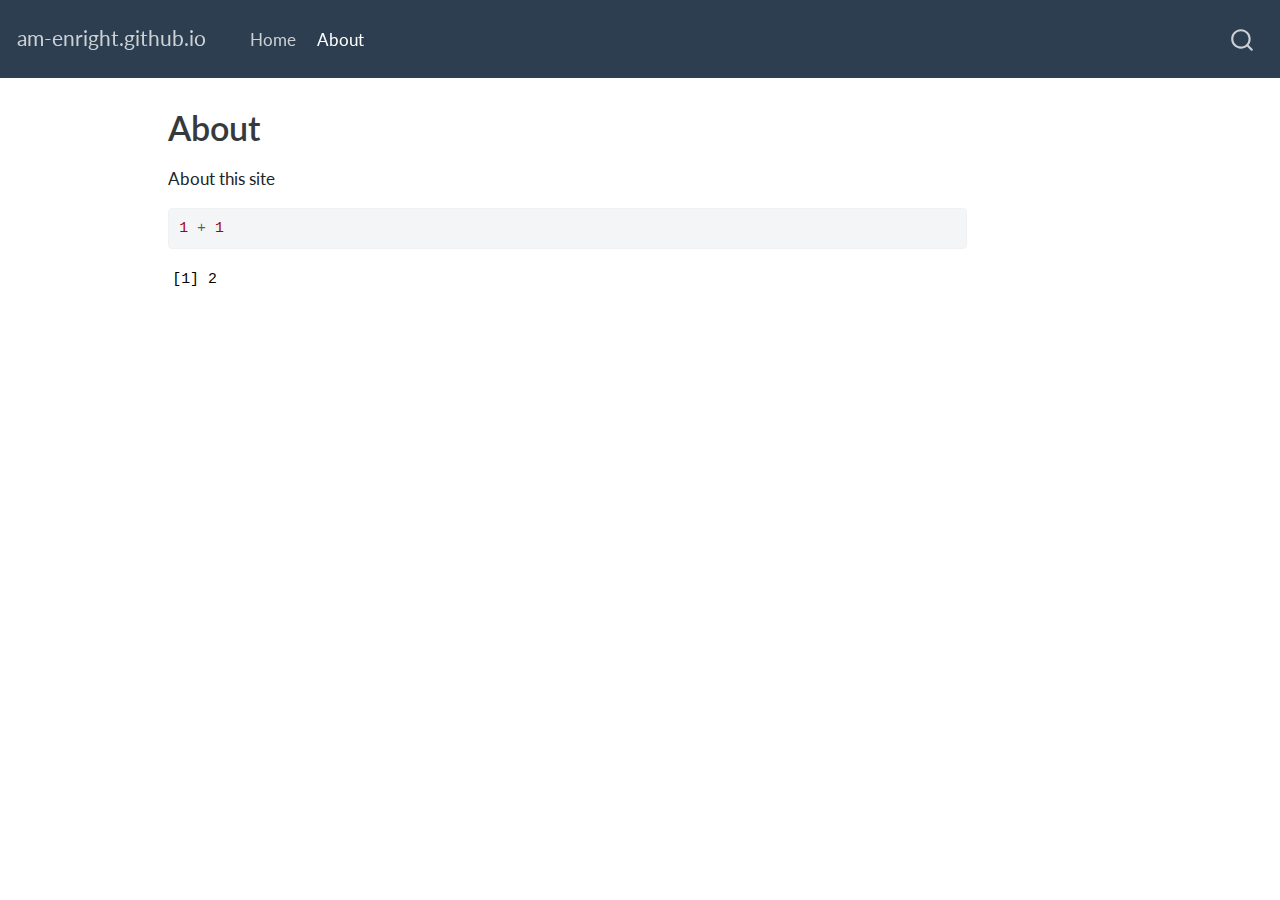
==== docs/about.html @ ac5310ba "initial test" ====
<!DOCTYPE html>
<html xmlns="http://www.w3.org/1999/xhtml" lang="en" xml:lang="en"><head>

<meta charset="utf-8">
<meta name="generator" content="quarto-1.3.353">

<meta name="viewport" content="width=device-width, initial-scale=1.0, user-scalable=yes">


<title>am-enright.github.io - About</title>
<style>
code{white-space: pre-wrap;}
span.smallcaps{font-variant: small-caps;}
div.columns{display: flex; gap: min(4vw, 1.5em);}
div.column{flex: auto; overflow-x: auto;}
div.hanging-indent{margin-left: 1.5em; text-indent: -1.5em;}
ul.task-list{list-style: none;}
ul.task-list li input[type="checkbox"] {
  width: 0.8em;
  margin: 0 0.8em 0.2em -1em; /* quarto-specific, see https://github.com/quarto-dev/quarto-cli/issues/4556 */ 
  vertical-align: middle;
}
/* CSS for syntax highlighting */
pre > code.sourceCode { white-space: pre; position: relative; }
pre > code.sourceCode > span { display: inline-block; line-height: 1.25; }
pre > code.sourceCode > span:empty { height: 1.2em; }
.sourceCode { overflow: visible; }
code.sourceCode > span { color: inherit; text-decoration: inherit; }
div.sourceCode { margin: 1em 0; }
pre.sourceCode { margin: 0; }
@media screen {
div.sourceCode { overflow: auto; }
}
@media print {
pre > code.sourceCode { white-space: pre-wrap; }
pre > code.sourceCode > span { text-indent: -5em; padding-left: 5em; }
}
pre.numberSource code
  { counter-reset: source-line 0; }
pre.numberSource code > span
  { position: relative; left: -4em; counter-increment: source-line; }
pre.numberSource code > span > a:first-child::before
  { content: counter(source-line);
    position: relative; left: -1em; text-align: right; vertical-align: baseline;
    border: none; display: inline-block;
    -webkit-touch-callout: none; -webkit-user-select: none;
    -khtml-user-select: none; -moz-user-select: none;
    -ms-user-select: none; user-select: none;
    padding: 0 4px; width: 4em;
  }
pre.numberSource { margin-left: 3em;  padding-left: 4px; }
div.sourceCode
  {   }
@media screen {
pre > code.sourceCode > span > a:first-child::before { text-decoration: underline; }
}
</style>


<script src="site_libs/quarto-nav/quarto-nav.js"></script>
<script src="site_libs/quarto-nav/headroom.min.js"></script>
<script src="site_libs/clipboard/clipboard.min.js"></script>
<script src="site_libs/quarto-search/autocomplete.umd.js"></script>
<script src="site_libs/quarto-search/fuse.min.js"></script>
<script src="site_libs/quarto-search/quarto-search.js"></script>
<meta name="quarto:offset" content="./">
<script src="site_libs/quarto-html/quarto.js"></script>
<script src="site_libs/quarto-html/popper.min.js"></script>
<script src="site_libs/quarto-html/tippy.umd.min.js"></script>
<script src="site_libs/quarto-html/anchor.min.js"></script>
<link href="site_libs/quarto-html/tippy.css" rel="stylesheet">
<link href="site_libs/quarto-html/quarto-syntax-highlighting.css" rel="stylesheet" id="quarto-text-highlighting-styles">
<script src="site_libs/bootstrap/bootstrap.min.js"></script>
<link href="site_libs/bootstrap/bootstrap-icons.css" rel="stylesheet">
<link href="site_libs/bootstrap/bootstrap.min.css" rel="stylesheet" id="quarto-bootstrap" data-mode="light">
<script id="quarto-search-options" type="application/json">{
  "location": "navbar",
  "copy-button": false,
  "collapse-after": 3,
  "panel-placement": "end",
  "type": "overlay",
  "limit": 20,
  "language": {
    "search-no-results-text": "No results",
    "search-matching-documents-text": "matching documents",
    "search-copy-link-title": "Copy link to search",
    "search-hide-matches-text": "Hide additional matches",
    "search-more-match-text": "more match in this document",
    "search-more-matches-text": "more matches in this document",
    "search-clear-button-title": "Clear",
    "search-detached-cancel-button-title": "Cancel",
    "search-submit-button-title": "Submit"
  }
}</script>


<link rel="stylesheet" href="styles.css">
</head>

<body class="nav-fixed">

<div id="quarto-search-results"></div>
  <header id="quarto-header" class="headroom fixed-top">
    <nav class="navbar navbar-expand-lg navbar-dark ">
      <div class="navbar-container container-fluid">
      <div class="navbar-brand-container">
    <a class="navbar-brand" href="./index.html">
    <span class="navbar-title">am-enright.github.io</span>
    </a>
  </div>
            <div id="quarto-search" class="" title="Search"></div>
          <button class="navbar-toggler" type="button" data-bs-toggle="collapse" data-bs-target="#navbarCollapse" aria-controls="navbarCollapse" aria-expanded="false" aria-label="Toggle navigation" onclick="if (window.quartoToggleHeadroom) { window.quartoToggleHeadroom(); }">
  <span class="navbar-toggler-icon"></span>
</button>
          <div class="collapse navbar-collapse" id="navbarCollapse">
            <ul class="navbar-nav navbar-nav-scroll me-auto">
  <li class="nav-item">
    <a class="nav-link" href="./index.html" rel="" target="">
 <span class="menu-text">Home</span></a>
  </li>  
  <li class="nav-item">
    <a class="nav-link active" href="./about.html" rel="" target="" aria-current="page">
 <span class="menu-text">About</span></a>
  </li>  
</ul>
            <div class="quarto-navbar-tools ms-auto">
</div>
          </div> <!-- /navcollapse -->
      </div> <!-- /container-fluid -->
    </nav>
</header>
<!-- content -->
<div id="quarto-content" class="quarto-container page-columns page-rows-contents page-layout-article page-navbar">
<!-- sidebar -->
<!-- margin-sidebar -->
    <div id="quarto-margin-sidebar" class="sidebar margin-sidebar">
        
    </div>
<!-- main -->
<main class="content" id="quarto-document-content">

<header id="title-block-header" class="quarto-title-block default">
<div class="quarto-title">
<h1 class="title">About</h1>
</div>



<div class="quarto-title-meta">

    
  
    
  </div>
  

</header>

<p>About this site</p>
<div class="cell">
<div class="sourceCode cell-code" id="cb1"><pre class="sourceCode r code-with-copy"><code class="sourceCode r"><span id="cb1-1"><a href="#cb1-1" aria-hidden="true" tabindex="-1"></a><span class="dv">1</span> <span class="sc">+</span> <span class="dv">1</span></span></code><button title="Copy to Clipboard" class="code-copy-button"><i class="bi"></i></button></pre></div>
<div class="cell-output cell-output-stdout">
<pre><code>[1] 2</code></pre>
</div>
</div>



</main> <!-- /main -->
<script id="quarto-html-after-body" type="application/javascript">
window.document.addEventListener("DOMContentLoaded", function (event) {
  const toggleBodyColorMode = (bsSheetEl) => {
    const mode = bsSheetEl.getAttribute("data-mode");
    const bodyEl = window.document.querySelector("body");
    if (mode === "dark") {
      bodyEl.classList.add("quarto-dark");
      bodyEl.classList.remove("quarto-light");
    } else {
      bodyEl.classList.add("quarto-light");
      bodyEl.classList.remove("quarto-dark");
    }
  }
  const toggleBodyColorPrimary = () => {
    const bsSheetEl = window.document.querySelector("link#quarto-bootstrap");
    if (bsSheetEl) {
      toggleBodyColorMode(bsSheetEl);
    }
  }
  toggleBodyColorPrimary();  
  const icon = "";
  const anchorJS = new window.AnchorJS();
  anchorJS.options = {
    placement: 'right',
    icon: icon
  };
  anchorJS.add('.anchored');
  const isCodeAnnotation = (el) => {
    for (const clz of el.classList) {
      if (clz.startsWith('code-annotation-')) {                     
        return true;
      }
    }
    return false;
  }
  const clipboard = new window.ClipboardJS('.code-copy-button', {
    text: function(trigger) {
      const codeEl = trigger.previousElementSibling.cloneNode(true);
      for (const childEl of codeEl.children) {
        if (isCodeAnnotation(childEl)) {
          childEl.remove();
        }
      }
      return codeEl.innerText;
    }
  });
  clipboard.on('success', function(e) {
    // button target
    const button = e.trigger;
    // don't keep focus
    button.blur();
    // flash "checked"
    button.classList.add('code-copy-button-checked');
    var currentTitle = button.getAttribute("title");
    button.setAttribute("title", "Copied!");
    let tooltip;
    if (window.bootstrap) {
      button.setAttribute("data-bs-toggle", "tooltip");
      button.setAttribute("data-bs-placement", "left");
      button.setAttribute("data-bs-title", "Copied!");
      tooltip = new bootstrap.Tooltip(button, 
        { trigger: "manual", 
          customClass: "code-copy-button-tooltip",
          offset: [0, -8]});
      tooltip.show();    
    }
    setTimeout(function() {
      if (tooltip) {
        tooltip.hide();
        button.removeAttribute("data-bs-title");
        button.removeAttribute("data-bs-toggle");
        button.removeAttribute("data-bs-placement");
      }
      button.setAttribute("title", currentTitle);
      button.classList.remove('code-copy-button-checked');
    }, 1000);
    // clear code selection
    e.clearSelection();
  });
  function tippyHover(el, contentFn) {
    const config = {
      allowHTML: true,
      content: contentFn,
      maxWidth: 500,
      delay: 100,
      arrow: false,
      appendTo: function(el) {
          return el.parentElement;
      },
      interactive: true,
      interactiveBorder: 10,
      theme: 'quarto',
      placement: 'bottom-start'
    };
    window.tippy(el, config); 
  }
  const noterefs = window.document.querySelectorAll('a[role="doc-noteref"]');
  for (var i=0; i<noterefs.length; i++) {
    const ref = noterefs[i];
    tippyHover(ref, function() {
      // use id or data attribute instead here
      let href = ref.getAttribute('data-footnote-href') || ref.getAttribute('href');
      try { href = new URL(href).hash; } catch {}
      const id = href.replace(/^#\/?/, "");
      const note = window.document.getElementById(id);
      return note.innerHTML;
    });
  }
      let selectedAnnoteEl;
      const selectorForAnnotation = ( cell, annotation) => {
        let cellAttr = 'data-code-cell="' + cell + '"';
        let lineAttr = 'data-code-annotation="' +  annotation + '"';
        const selector = 'span[' + cellAttr + '][' + lineAttr + ']';
        return selector;
      }
      const selectCodeLines = (annoteEl) => {
        const doc = window.document;
        const targetCell = annoteEl.getAttribute("data-target-cell");
        const targetAnnotation = annoteEl.getAttribute("data-target-annotation");
        const annoteSpan = window.document.querySelector(selectorForAnnotation(targetCell, targetAnnotation));
        const lines = annoteSpan.getAttribute("data-code-lines").split(",");
        const lineIds = lines.map((line) => {
          return targetCell + "-" + line;
        })
        let top = null;
        let height = null;
        let parent = null;
        if (lineIds.length > 0) {
            //compute the position of the single el (top and bottom and make a div)
            const el = window.document.getElementById(lineIds[0]);
            top = el.offsetTop;
            height = el.offsetHeight;
            parent = el.parentElement.parentElement;
          if (lineIds.length > 1) {
            const lastEl = window.document.getElementById(lineIds[lineIds.length - 1]);
            const bottom = lastEl.offsetTop + lastEl.offsetHeight;
            height = bottom - top;
          }
          if (top !== null && height !== null && parent !== null) {
            // cook up a div (if necessary) and position it 
            let div = window.document.getElementById("code-annotation-line-highlight");
            if (div === null) {
              div = window.document.createElement("div");
              div.setAttribute("id", "code-annotation-line-highlight");
              div.style.position = 'absolute';
              parent.appendChild(div);
            }
            div.style.top = top - 2 + "px";
            div.style.height = height + 4 + "px";
            let gutterDiv = window.document.getElementById("code-annotation-line-highlight-gutter");
            if (gutterDiv === null) {
              gutterDiv = window.document.createElement("div");
              gutterDiv.setAttribute("id", "code-annotation-line-highlight-gutter");
              gutterDiv.style.position = 'absolute';
              const codeCell = window.document.getElementById(targetCell);
              const gutter = codeCell.querySelector('.code-annotation-gutter');
              gutter.appendChild(gutterDiv);
            }
            gutterDiv.style.top = top - 2 + "px";
            gutterDiv.style.height = height + 4 + "px";
          }
          selectedAnnoteEl = annoteEl;
        }
      };
      const unselectCodeLines = () => {
        const elementsIds = ["code-annotation-line-highlight", "code-annotation-line-highlight-gutter"];
        elementsIds.forEach((elId) => {
          const div = window.document.getElementById(elId);
          if (div) {
            div.remove();
          }
        });
        selectedAnnoteEl = undefined;
      };
      // Attach click handler to the DT
      const annoteDls = window.document.querySelectorAll('dt[data-target-cell]');
      for (const annoteDlNode of annoteDls) {
        annoteDlNode.addEventListener('click', (event) => {
          const clickedEl = event.target;
          if (clickedEl !== selectedAnnoteEl) {
            unselectCodeLines();
            const activeEl = window.document.querySelector('dt[data-target-cell].code-annotation-active');
            if (activeEl) {
              activeEl.classList.remove('code-annotation-active');
            }
            selectCodeLines(clickedEl);
            clickedEl.classList.add('code-annotation-active');
          } else {
            // Unselect the line
            unselectCodeLines();
            clickedEl.classList.remove('code-annotation-active');
          }
        });
      }
  const findCites = (el) => {
    const parentEl = el.parentElement;
    if (parentEl) {
      const cites = parentEl.dataset.cites;
      if (cites) {
        return {
          el,
          cites: cites.split(' ')
        };
      } else {
        return findCites(el.parentElement)
      }
    } else {
      return undefined;
    }
  };
  var bibliorefs = window.document.querySelectorAll('a[role="doc-biblioref"]');
  for (var i=0; i<bibliorefs.length; i++) {
    const ref = bibliorefs[i];
    const citeInfo = findCites(ref);
    if (citeInfo) {
      tippyHover(citeInfo.el, function() {
        var popup = window.document.createElement('div');
        citeInfo.cites.forEach(function(cite) {
          var citeDiv = window.document.createElement('div');
          citeDiv.classList.add('hanging-indent');
          citeDiv.classList.add('csl-entry');
          var biblioDiv = window.document.getElementById('ref-' + cite);
          if (biblioDiv) {
            citeDiv.innerHTML = biblioDiv.innerHTML;
          }
          popup.appendChild(citeDiv);
        });
        return popup.innerHTML;
      });
    }
  }
});
</script>
</div> <!-- /content -->



</body></html>
---- docs/site_libs/quarto-html/tippy.css ----
.tippy-box[data-animation=fade][data-state=hidden]{opacity:0}[data-tippy-root]{max-width:calc(100vw - 10px)}.tippy-box{position:relative;background-color:#333;color:#fff;border-radius:4px;font-size:14px;line-height:1.4;white-space:normal;outline:0;transition-property:transform,visibility,opacity}.tippy-box[data-placement^=top]>.tippy-arrow{bottom:0}.tippy-box[data-placement^=top]>.tippy-arrow:before{bottom:-7px;left:0;border-width:8px 8px 0;border-top-color:initial;transform-origin:center top}.tippy-box[data-placement^=bottom]>.tippy-arrow{top:0}.tippy-box[data-placement^=bottom]>.tippy-arrow:before{top:-7px;left:0;border-width:0 8px 8px;border-bottom-color:initial;transform-origin:center bottom}.tippy-box[data-placement^=left]>.tippy-arrow{right:0}.tippy-box[data-placement^=left]>.tippy-arrow:before{border-width:8px 0 8px 8px;border-left-color:initial;right:-7px;transform-origin:center left}.tippy-box[data-placement^=right]>.tippy-arrow{left:0}.tippy-box[data-placement^=right]>.tippy-arrow:before{left:-7px;border-width:8px 8px 8px 0;border-right-color:initial;transform-origin:center right}.tippy-box[data-inertia][data-state=visible]{transition-timing-function:cubic-bezier(.54,1.5,.38,1.11)}.tippy-arrow{width:16px;height:16px;color:#333}.tippy-arrow:before{content:"";position:absolute;border-color:transparent;border-style:solid}.tippy-content{position:relative;padding:5px 9px;z-index:1}
---- docs/site_libs/quarto-html/quarto-syntax-highlighting.css ----
/* quarto syntax highlight colors */
:root {
  --quarto-hl-ot-color: #003B4F;
  --quarto-hl-at-color: #657422;
  --quarto-hl-ss-color: #20794D;
  --quarto-hl-an-color: #5E5E5E;
  --quarto-hl-fu-color: #4758AB;
  --quarto-hl-st-color: #20794D;
  --quarto-hl-cf-color: #003B4F;
  --quarto-hl-op-color: #5E5E5E;
  --quarto-hl-er-color: #AD0000;
  --quarto-hl-bn-color: #AD0000;
  --quarto-hl-al-color: #AD0000;
  --quarto-hl-va-color: #111111;
  --quarto-hl-bu-color: inherit;
  --quarto-hl-ex-color: inherit;
  --quarto-hl-pp-color: #AD0000;
  --quarto-hl-in-color: #5E5E5E;
  --quarto-hl-vs-color: #20794D;
  --quarto-hl-wa-color: #5E5E5E;
  --quarto-hl-do-color: #5E5E5E;
  --quarto-hl-im-color: #00769E;
  --quarto-hl-ch-color: #20794D;
  --quarto-hl-dt-color: #AD0000;
  --quarto-hl-fl-color: #AD0000;
  --quarto-hl-co-color: #5E5E5E;
  --quarto-hl-cv-color: #5E5E5E;
  --quarto-hl-cn-color: #8f5902;
  --quarto-hl-sc-color: #5E5E5E;
  --quarto-hl-dv-color: #AD0000;
  --quarto-hl-kw-color: #003B4F;
}

/* other quarto variables */
:root {
  --quarto-font-monospace: SFMono-Regular, Menlo, Monaco, Consolas, "Liberation Mono", "Courier New", monospace;
}

pre > code.sourceCode > span {
  color: #003B4F;
}

code span {
  color: #003B4F;
}

code.sourceCode > span {
  color: #003B4F;
}

div.sourceCode,
div.sourceCode pre.sourceCode {
  color: #003B4F;
}

code span.ot {
  color: #003B4F;
  font-style: inherit;
}

code span.at {
  color: #657422;
  font-style: inherit;
}

code span.ss {
  color: #20794D;
  font-style: inherit;
}

code span.an {
  color: #5E5E5E;
  font-style: inherit;
}

code span.fu {
  color: #4758AB;
  font-style: inherit;
}

code span.st {
  color: #20794D;
  font-style: inherit;
}

code span.cf {
  color: #003B4F;
  font-style: inherit;
}

code span.op {
  color: #5E5E5E;
  font-style: inherit;
}

code span.er {
  color: #AD0000;
  font-style: inherit;
}

code span.bn {
  color: #AD0000;
  font-style: inherit;
}

code span.al {
  color: #AD0000;
  font-style: inherit;
}

code span.va {
  color: #111111;
  font-style: inherit;
}

code span.bu {
  font-style: inherit;
}

code span.ex {
  font-style: inherit;
}

code span.pp {
  color: #AD0000;
  font-style: inherit;
}

code span.in {
  color: #5E5E5E;
  font-style: inherit;
}

code span.vs {
  color: #20794D;
  font-style: inherit;
}

code span.wa {
  color: #5E5E5E;
  font-style: italic;
}

code span.do {
  color: #5E5E5E;
  font-style: italic;
}

code span.im {
  color: #00769E;
  font-style: inherit;
}

code span.ch {
  color: #20794D;
  font-style: inherit;
}

code span.dt {
  color: #AD0000;
  font-style: inherit;
}

code span.fl {
  color: #AD0000;
  font-style: inherit;
}

code span.co {
  color: #5E5E5E;
  font-style: inherit;
}

code span.cv {
  color: #5E5E5E;
  font-style: italic;
}

code span.cn {
  color: #8f5902;
  font-style: inherit;
}

code span.sc {
  color: #5E5E5E;
  font-style: inherit;
}

code span.dv {
  color: #AD0000;
  font-style: inherit;
}

code span.kw {
  color: #003B4F;
  font-style: inherit;
}

.prevent-inlining {
  content: "</";
}

/*# sourceMappingURL=debc5d5d77c3f9108843748ff7464032.css.map */
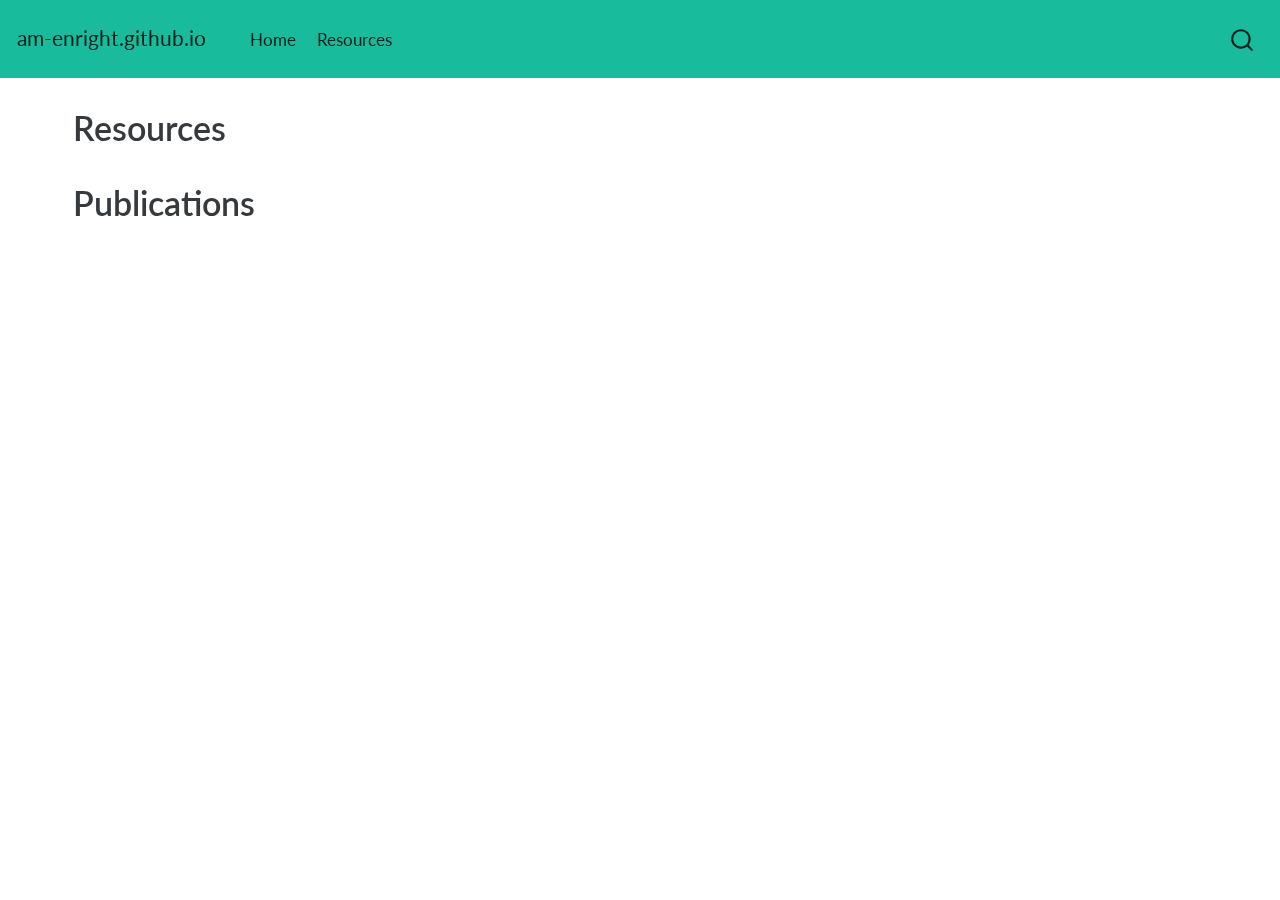
==== commit 4d64c12e: "Updates" ====
--- a/docs/about.html
+++ b/docs/about.html
@@ -7,7 +7,7 @@
 <meta name="viewport" content="width=device-width, initial-scale=1.0, user-scalable=yes">
 
 
-<title>am-enright.github.io - About</title>
+<title>am-enright.github.io - Resources</title>
 <style>
 code{white-space: pre-wrap;}
 span.smallcaps{font-variant: small-caps;}
@@ -19,40 +19,6 @@
   width: 0.8em;
   margin: 0 0.8em 0.2em -1em; /* quarto-specific, see https://github.com/quarto-dev/quarto-cli/issues/4556 */ 
   vertical-align: middle;
-}
-/* CSS for syntax highlighting */
-pre > code.sourceCode { white-space: pre; position: relative; }
-pre > code.sourceCode > span { display: inline-block; line-height: 1.25; }
-pre > code.sourceCode > span:empty { height: 1.2em; }
-.sourceCode { overflow: visible; }
-code.sourceCode > span { color: inherit; text-decoration: inherit; }
-div.sourceCode { margin: 1em 0; }
-pre.sourceCode { margin: 0; }
-@media screen {
-div.sourceCode { overflow: auto; }
-}
-@media print {
-pre > code.sourceCode { white-space: pre-wrap; }
-pre > code.sourceCode > span { text-indent: -5em; padding-left: 5em; }
-}
-pre.numberSource code
-  { counter-reset: source-line 0; }
-pre.numberSource code > span
-  { position: relative; left: -4em; counter-increment: source-line; }
-pre.numberSource code > span > a:first-child::before
-  { content: counter(source-line);
-    position: relative; left: -1em; text-align: right; vertical-align: baseline;
-    border: none; display: inline-block;
-    -webkit-touch-callout: none; -webkit-user-select: none;
-    -khtml-user-select: none; -moz-user-select: none;
-    -ms-user-select: none; user-select: none;
-    padding: 0 4px; width: 4em;
-  }
-pre.numberSource { margin-left: 3em;  padding-left: 4px; }
-div.sourceCode
-  {   }
-@media screen {
-pre > code.sourceCode > span > a:first-child::before { text-decoration: underline; }
 }
 </style>
 
@@ -120,7 +86,7 @@
   </li>  
   <li class="nav-item">
     <a class="nav-link active" href="./about.html" rel="" target="" aria-current="page">
- <span class="menu-text">About</span></a>
+ <span class="menu-text">Resources</span></a>
   </li>  
 </ul>
             <div class="quarto-navbar-tools ms-auto">
@@ -130,18 +96,16 @@
     </nav>
 </header>
 <!-- content -->
-<div id="quarto-content" class="quarto-container page-columns page-rows-contents page-layout-article page-navbar">
+<div id="quarto-content" class="quarto-container page-columns page-rows-contents page-layout-full page-navbar">
 <!-- sidebar -->
 <!-- margin-sidebar -->
-    <div id="quarto-margin-sidebar" class="sidebar margin-sidebar">
-        
-    </div>
+    
 <!-- main -->
-<main class="content" id="quarto-document-content">
+<main class="content column-page" id="quarto-document-content">
 
 <header id="title-block-header" class="quarto-title-block default">
 <div class="quarto-title">
-<h1 class="title">About</h1>
+<h1 class="title">Resources</h1>
 </div>
 
 
@@ -156,15 +120,11 @@
 
 </header>
 
-<p>About this site</p>
-<div class="cell">
-<div class="sourceCode cell-code" id="cb1"><pre class="sourceCode r code-with-copy"><code class="sourceCode r"><span id="cb1-1"><a href="#cb1-1" aria-hidden="true" tabindex="-1"></a><span class="dv">1</span> <span class="sc">+</span> <span class="dv">1</span></span></code><button title="Copy to Clipboard" class="code-copy-button"><i class="bi"></i></button></pre></div>
-<div class="cell-output cell-output-stdout">
-<pre><code>[1] 2</code></pre>
-</div>
-</div>
-
-
+<section id="publications" class="level1">
+<h1>Publications</h1>
+
+
+</section>
 
 </main> <!-- /main -->
 <script id="quarto-html-after-body" type="application/javascript">
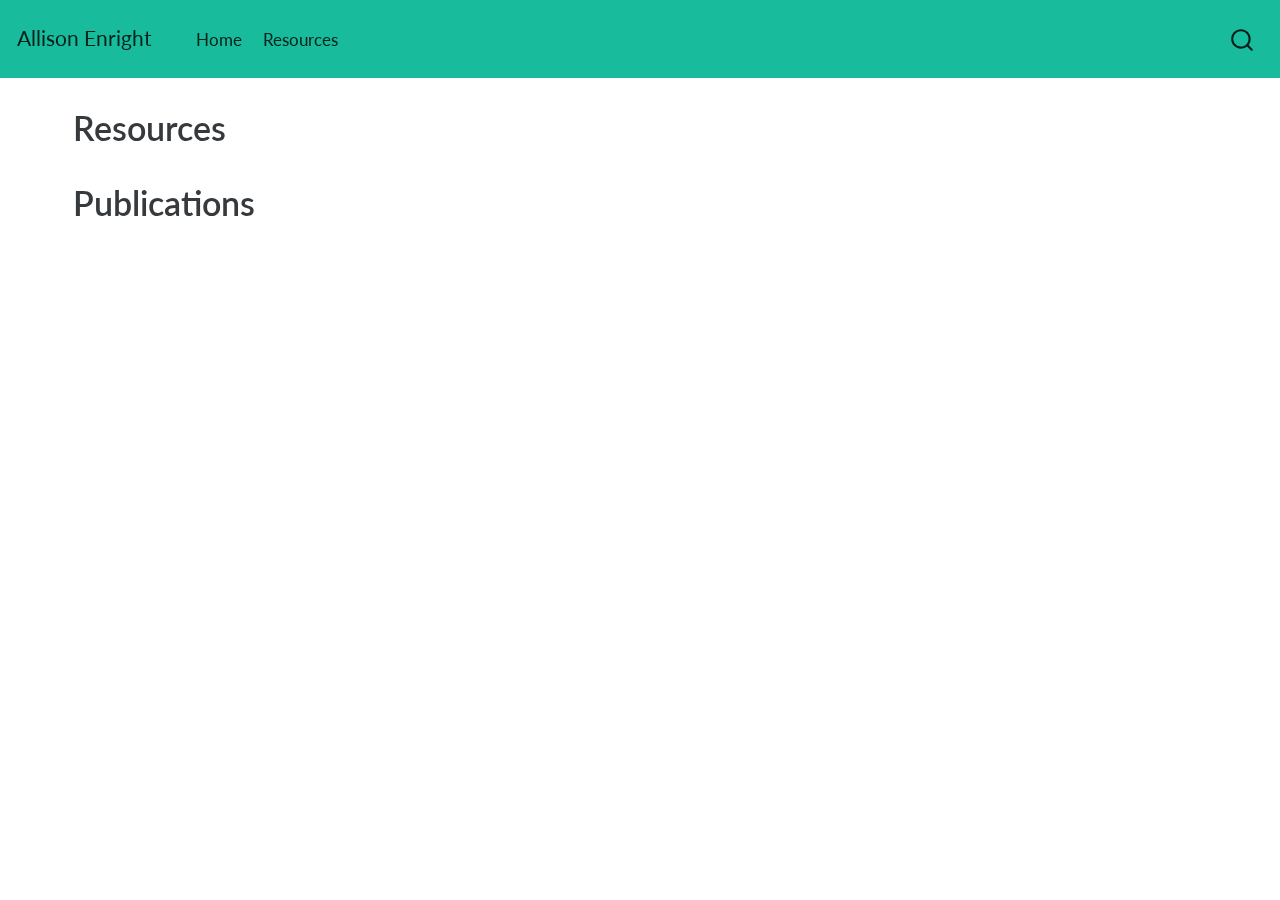
==== commit 6b43851d: "test." ====
--- a/docs/about.html
+++ b/docs/about.html
@@ -7,7 +7,7 @@
 <meta name="viewport" content="width=device-width, initial-scale=1.0, user-scalable=yes">
 
 
-<title>am-enright.github.io - Resources</title>
+<title>Allison Enright - Resources</title>
 <style>
 code{white-space: pre-wrap;}
 span.smallcaps{font-variant: small-caps;}
@@ -71,7 +71,7 @@
       <div class="navbar-container container-fluid">
       <div class="navbar-brand-container">
     <a class="navbar-brand" href="./index.html">
-    <span class="navbar-title">am-enright.github.io</span>
+    <span class="navbar-title">Allison Enright</span>
     </a>
   </div>
             <div id="quarto-search" class="" title="Search"></div>
